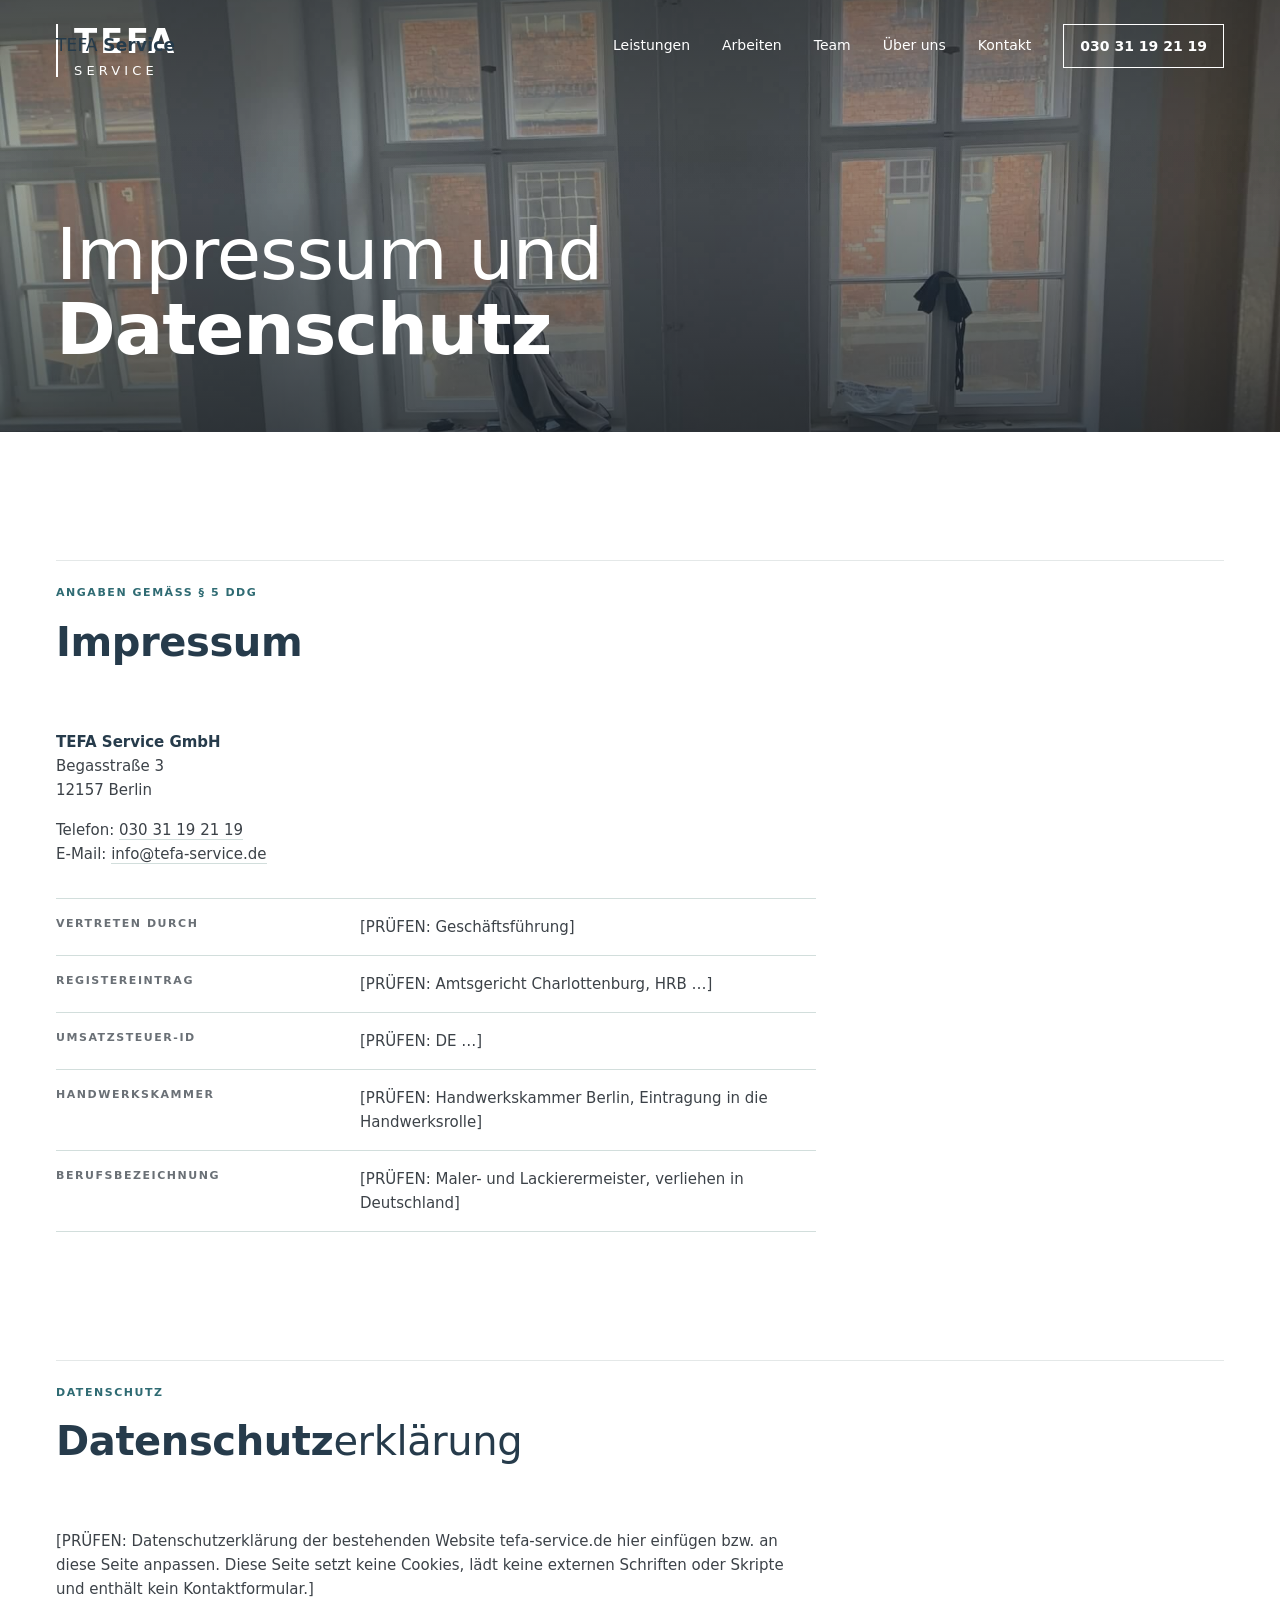
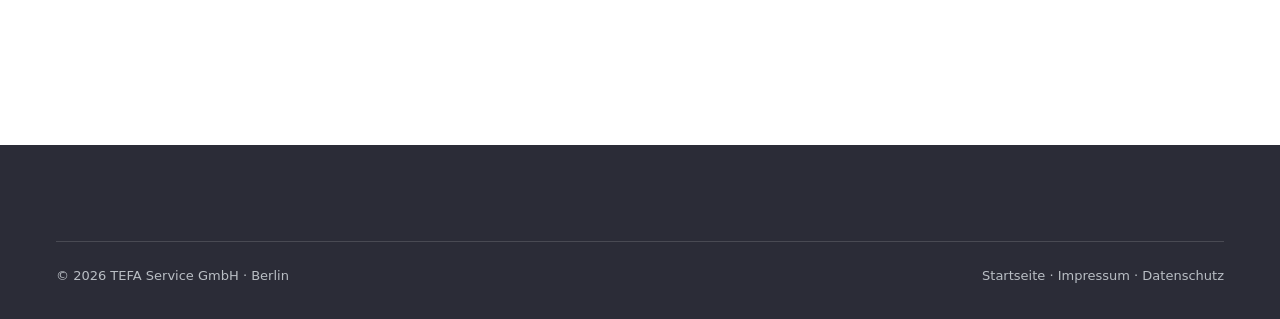
==== impressum.html @ 4e909658 "TEFA Service: Website im Tiedemann-Design (Testversion) Co-Authored-By: Claude Opus 5.5 <noreply@ant" ====
<!DOCTYPE html>
<html lang="de">
<head>
<meta charset="UTF-8">
<meta name="viewport" content="width=device-width, initial-scale=1">
<title>Impressum und Datenschutz · TEFA Service</title>
<meta name="robots" content="noindex">
<link rel="stylesheet" href="assets/site.css?v=4">
</head>
<body>
<a class="skip" href="#inhalt">Zum Inhalt springen</a>

<header class="hdr" id="hdr">
  <div class="wrap hdr-in">
    <a class="brand-text" href="index.html" tabindex="-1" aria-hidden="true">TEFA&nbsp;<em>Service</em></a>
    <button class="menu-btn" type="button" aria-expanded="false" aria-controls="nav" aria-label="Menü öffnen"><span></span></button>
    <nav class="nav" id="nav" aria-label="Hauptnavigation">
      <a href="index.html#leistungen">Leistungen</a>
      <a href="index.html#arbeiten">Arbeiten</a>
      <a href="index.html#team">Team</a>
      <a href="index.html#ueber-uns">Über uns</a>
      <a href="index.html#kontakt">Kontakt</a>
      <a class="nav-tel" href="tel:+493031192119">030 31 19 21 19</a>
    </nav>
  </div>
</header>

<main id="inhalt">

<section class="hero hero--legal on-photo" aria-labelledby="t-hero">
  <div class="hero-photo tint">
    <img src="assets/img/hero-altbau.jpg" width="1920" height="2560" style="object-position:50% 30%" fetchpriority="high" alt="">
  </div>
  <div class="hero-logo">
    <div class="wrap"><a class="wordmark" href="index.html" aria-label="TEFA Service, Startseite"><b>TEFA</b><span>Service</span></a></div>
  </div>
  <div class="hero-content">
    <div class="wrap hero-grid">
      <div><h1 class="display" id="t-hero">Impressum und <em>Datenschutz</em></h1></div>
    </div>
  </div>
</section>

<section class="section" id="impressum" aria-labelledby="i-title">
  <div class="wrap">
    <div class="sec-head reveal">
      <div>
        <span class="label">Angaben gemäß § 5 DDG</span>
        <h2 class="h1" id="i-title"><em>Impressum</em></h2>
      </div>
    </div>
    <div class="legal-body">
      <address>
        <strong>TEFA Service GmbH</strong><br>
        Begasstraße 3<br>
        12157 Berlin
      </address>
      <p>Telefon: <a href="tel:+493031192119">030 31 19 21 19</a><br>E-Mail: <a href="mailto:info@tefa-service.de">info@tefa-service.de</a></p>
      <!-- PRÜFEN: Pflichtangaben aus dem bestehenden Impressum übernehmen -->
      <dl class="legal-facts">
                <div><dt>Vertreten durch</dt><dd>[PRÜFEN: Geschäftsführung]</dd></div>
        <div><dt>Registereintrag</dt><dd>[PRÜFEN: Amtsgericht Charlottenburg, HRB …]</dd></div>
        <div><dt>Umsatzsteuer-ID</dt><dd>[PRÜFEN: DE …]</dd></div>
        <div><dt>Handwerkskammer</dt><dd>[PRÜFEN: Handwerkskammer Berlin, Eintragung in die Handwerksrolle]</dd></div>
        <div><dt>Berufsbezeichnung</dt><dd>[PRÜFEN: Maler- und Lackierermeister, verliehen in Deutschland]</dd></div>
      </dl>
    </div>
  </div>
</section>

<section class="section" id="datenschutz" aria-labelledby="d-title" style="padding-top:0">
  <div class="wrap">
    <div class="sec-head reveal">
      <div>
        <span class="label">Datenschutz</span>
        <h2 class="h1" id="d-title"><em>Datenschutz</em>erklärung</h2>
      </div>
    </div>
    <div class="legal-body">
      <!-- PRÜFEN: vollständige Datenschutzerklärung aus der bestehenden Seite übernehmen -->
      <p>[PRÜFEN: Datenschutzerklärung der bestehenden Website tefa-service.de hier einfügen bzw. an diese Seite anpassen. Diese Seite setzt keine Cookies, lädt keine externen Schriften oder Skripte und enthält kein Kontaktformular.]</p>
    </div>
  </div>
</section>

</main>

<footer class="footer">
  <div class="wrap">
    <div class="footer-bottom" style="margin-top:0">
      <span>© 2026 TEFA Service GmbH · Berlin</span>
      <span><a href="index.html">Startseite</a> · <a href="#impressum">Impressum</a> · <a href="#datenschutz">Datenschutz</a></span>
    </div>
  </div>
</footer>

<script src="assets/site.js?v=1"></script>
</body>
</html>
---- assets/site.css ----
/* TEFA Service · Styles nach dem Tiedemann Design System (Basis: Tiedemann Gruppe site.css) */
/* ===== Tokens · Tiedemann Design System ===== */
:root{
  --primary:#263b4b; --secondary:#2b2c37;
  --accent:#2f6b73; --accent-tint:#e1edee;
  --white:#ffffff; --subtle:#f4f7f7; --grey:#e9e9e9; --blue-grey:#d2dedc;
  --text:#3c4248; --muted:#6a7076; --line:#e4e8e8;
  --font:'Segoe UI', system-ui, -apple-system, 'Helvetica Neue', Arial, sans-serif;
  --s1:8px; --s2:16px; --s3:24px; --s4:32px; --s5:48px; --s6:64px; --s7:96px; --s8:128px;
  --max:1280px; --gutter:16px; --ctl:44px; --bar:64px;
}
@media (min-width:768px){ :root{ --gutter:40px; } }
@media (min-width:1200px){ :root{ --gutter:56px; } }

*,*::before,*::after{ box-sizing:border-box; margin:0; padding:0; border-radius:0; }
html{ scroll-behavior:smooth; scroll-padding-top:var(--bar); -webkit-text-size-adjust:100%; }
body{ font-family:var(--font); font-size:15px; line-height:1.6; font-weight:400; color:var(--text); background:var(--white); -webkit-font-smoothing:antialiased; overflow-x:hidden; }
body.no-scroll{ overflow:hidden; }
img{ display:block; max-width:100%; height:auto; }
a{ color:inherit; }
ul,ol{ list-style:none; }
button{ font:inherit; color:inherit; background:none; border:0; cursor:pointer; }
em{ font-style:normal; font-weight:600; }
address{ font-style:normal; }
:focus-visible{ outline:2px solid var(--accent); outline-offset:3px; }
.on-photo :focus-visible,.footer :focus-visible{ outline-color:var(--white); }
.skip{ position:absolute; left:var(--s2); top:-80px; z-index:300; background:var(--white); color:var(--primary); padding:var(--s1) var(--s2); font-size:14px; font-weight:600; text-decoration:none; border:1px solid var(--primary); }
.skip:focus{ top:var(--s2); }
.sr-only{ position:absolute; width:1px; height:1px; overflow:hidden; clip:rect(0 0 0 0); white-space:nowrap; }

.wrap{ width:100%; max-width:calc(var(--max) + 2 * var(--gutter)); margin:0 auto; padding:0 var(--gutter); }
.section{ padding:var(--s7) 0; }
@media (min-width:1024px){ .section{ padding:var(--s8) 0; } }

/* ===== Typography ===== */
.label{ display:block; font-size:11px; line-height:1.5; font-weight:600; letter-spacing:.14em; text-transform:uppercase; color:var(--accent); }
.display{ font-size:40px; line-height:1.05; font-weight:300; color:var(--primary); letter-spacing:-.015em; }
.h1{ font-size:28px; line-height:1.2; font-weight:300; color:var(--primary); letter-spacing:-.01em; }
.h2{ font-size:20px; line-height:1.3; font-weight:300; color:var(--primary); }
@media (min-width:768px){ .display{ font-size:56px; } .h1{ font-size:34px; } }
@media (min-width:1200px){ .display{ font-size:72px; } .h1{ font-size:40px; } }
.lead{ font-size:17px; line-height:1.6; }
.small{ font-size:13px; line-height:1.5; color:var(--muted); }
p + p{ margin-top:var(--s2); }

/* Links */
.link{ display:inline-flex; align-items:center; gap:var(--s1); min-height:var(--ctl); font-size:14px; font-weight:600; color:var(--primary); text-decoration:none; }
.link span{ border-bottom:1px solid var(--blue-grey); padding-bottom:2px; transition:border-color .2s; }
.link:hover span{ border-bottom-color:var(--accent); }
.arrow{ width:16px; height:10px; flex:none; transition:transform .2s; }
.link:hover .arrow,.btn:hover .arrow{ transform:translateX(4px); }
.btn{ display:inline-flex; align-items:center; justify-content:center; gap:var(--s1); min-height:48px; padding:0 var(--s3); font-size:14px; font-weight:600; line-height:1.2; text-decoration:none; border:1px solid transparent; transition:background-color .2s, color .2s, border-color .2s; }
.btn--accent{ background:var(--accent); color:var(--white); }
.btn--accent:hover{ background:#21525a; }

/* ===== Header ===== */
.hdr{ position:fixed; top:0; left:0; right:0; z-index:100; color:var(--white); transition:background-color .3s, color .3s, border-color .3s; border-bottom:1px solid transparent; }
.hdr-in{ display:flex; align-items:center; justify-content:flex-end; gap:var(--s3); min-height:var(--bar); padding-top:var(--s3); transition:padding .3s; }
.brand-text{ margin-right:auto; display:inline-flex; align-items:center; min-height:var(--ctl); font-size:17px; font-weight:300; letter-spacing:.01em; text-decoration:none; color:var(--primary); opacity:0; visibility:hidden; transition:opacity .3s, visibility .3s; }
.nav{ display:flex; align-items:center; gap:var(--s4); }
.nav a{ display:inline-flex; align-items:center; min-height:var(--ctl); font-size:14px; font-weight:400; text-decoration:none; border-bottom:1px solid transparent; transition:border-color .2s; }
.nav a:hover,.nav a[aria-current="true"],.nav a[aria-current="page"]{ border-bottom-color:currentColor; }
.hdr{ pointer-events:none; }
.hdr .menu-btn,.hdr .nav,.hdr.solid,.hdr.menu-open{ pointer-events:auto; }
.hdr.solid{ background:var(--white); color:var(--primary); border-bottom-color:var(--line); }
.hdr.solid .hdr-in{ padding-top:0; }
.hdr.solid .brand-text{ opacity:1; visibility:visible; }
.hdr.solid .nav a:hover{ border-bottom-color:var(--accent); }
.menu-btn{ display:none; width:var(--ctl); height:var(--ctl); align-items:center; justify-content:center; }
.menu-btn span{ display:block; width:22px; height:1px; background:currentColor; position:relative; }
.menu-btn span::before,.menu-btn span::after{ content:""; position:absolute; left:0; width:22px; height:1px; background:currentColor; transition:transform .2s; }
.menu-btn span::before{ top:-7px; } .menu-btn span::after{ top:7px; }
.menu-btn[aria-expanded="true"] span{ background:transparent; }
.menu-btn[aria-expanded="true"] span::before{ transform:translateY(7px) rotate(45deg); }
.menu-btn[aria-expanded="true"] span::after{ transform:translateY(-7px) rotate(-45deg); }
@media (max-width:899px){
  .menu-btn{ display:inline-flex; }
  .nav{ display:none; position:fixed; top:var(--bar); left:0; right:0; bottom:0; flex-direction:column; align-items:stretch; gap:0; background:var(--white); padding:var(--s3) var(--gutter); overflow-y:auto; }
  .nav a{ min-height:64px; font-size:28px; font-weight:300; color:var(--primary); border-bottom:1px solid var(--line); }
  .nav a:hover{ border-bottom-color:var(--line); color:var(--accent); }
  .hdr.menu-open{ background:var(--white); color:var(--primary); border-bottom-color:var(--line); }
  .hdr.menu-open .hdr-in{ padding-top:0; }
  .hdr.menu-open .brand-text{ opacity:1; visibility:visible; }
  .hdr.menu-open .nav{ display:flex; }
}

/* ===== Hero slider ===== */
.hero{ position:relative; height:100vh; height:100svh; min-height:560px; max-height:1080px; overflow:hidden; background:var(--grey); color:var(--white); }
.slides{ position:absolute; inset:0; }
.slide{ position:absolute; inset:0; opacity:0; visibility:hidden; transition:opacity 1.2s ease, visibility 0s linear 1.2s; }
.slide.is-active{ opacity:1; visibility:visible; transition:opacity 1.2s ease, visibility 0s; }
.slide img{ width:100%; height:100%; object-fit:cover; transform:scale(1.04); transition:transform 7s ease-out; }
.slide.is-active img{ transform:scale(1); }
/* minimal legibility scrims */
.hero::before,.hero::after{ content:""; position:absolute; left:0; right:0; z-index:1; pointer-events:none; }
.hero::before{ top:0; height:200px; background:linear-gradient(rgba(20,24,28,.38), rgba(20,24,28,0)); }
.hero::after{ bottom:0; height:70%; background:linear-gradient(rgba(20,24,28,0), rgba(20,24,28,.62)); }
.hero-logo{ position:absolute; z-index:3; top:var(--s3); left:0; right:0; pointer-events:none; }
.hero-logo a{ display:inline-block; pointer-events:auto; }
.hero-logo img{ width:96px; height:108px; } /* Mindestgröße mit Wortmarke */
.hero-content{ position:absolute; z-index:2; left:0; right:0; bottom:0; padding-bottom:var(--s4); }
.hero-grid{ display:grid; gap:var(--s4); align-items:end; }
.hero h1{ color:var(--white); max-width:13ch; }
.hero-lead{ margin-top:var(--s2); font-size:17px; max-width:44ch; color:rgba(255,255,255,.88); }
.hero-side{ display:grid; gap:var(--s2); }
.cap{ min-height:64px; position:relative; }
.cap-item{ position:absolute; inset:0 0 auto 0; opacity:0; visibility:hidden; transition:opacity .6s, visibility 0s linear .6s; }
.cap-item.is-active{ position:relative; opacity:1; visibility:visible; transition:opacity .6s .3s, visibility 0s; }
.cap-item a{ display:inline-flex; flex-direction:column; text-decoration:none; color:var(--white); padding:var(--s1) 0; }
.cap-item .label{ color:rgba(255,255,255,.8); }
.cap-item strong{ font-size:20px; line-height:1.3; font-weight:300; }
.cap-item strong em{ font-weight:600; }
.cap-item a:hover strong{ text-decoration:underline; text-decoration-thickness:1px; text-underline-offset:4px; }
.ctrl{ display:flex; align-items:center; gap:var(--s2); }
.count{ font-size:13px; font-variant-numeric:tabular-nums; letter-spacing:.06em; min-width:56px; }
.count b{ font-weight:600; }
.progress{ flex:1; height:1px; background:rgba(255,255,255,.35); position:relative; min-width:80px; }
.progress i{ position:absolute; left:0; top:-1px; height:3px; width:100%; background:var(--white); transform-origin:left; transform:scaleX(0); }
.ctrl-btns{ display:flex; }
.ctrl button{ width:var(--ctl); height:var(--ctl); display:inline-flex; align-items:center; justify-content:center; border:1px solid rgba(255,255,255,.45); color:var(--white); transition:background-color .2s, border-color .2s; }
.ctrl button + button{ border-left:0; }
.ctrl button:hover{ background:rgba(255,255,255,.14); border-color:var(--white); }
.ctrl svg{ width:16px; height:16px; }
.icon-play{ display:none; }
.is-paused .icon-play{ display:block; } .is-paused .icon-pause{ display:none; }
@media (min-width:900px){
  .hero-content{ padding-bottom:var(--s6); }
  .hero-grid{ grid-template-columns:7fr 4fr; gap:var(--s6); }
}

/* ===== Intro ===== */
.intro-grid{ display:grid; gap:var(--s5); }
.intro-statement{ max-width:22ch; }
.intro-body{ max-width:60ch; }
.intro-body .lead{ color:var(--text); }
.figures{ margin-top:var(--s5); display:grid; grid-template-columns:repeat(3,1fr); border-top:1px solid var(--line); }
.figures div{ padding:var(--s3) var(--s2) 0 0; }
.figures div + div{ padding-left:var(--s2); border-left:1px solid var(--line); }
.figures dt{ font-size:11px; font-weight:600; letter-spacing:.14em; text-transform:uppercase; color:var(--muted); margin-bottom:var(--s1); }
.figures dd{ font-size:20px; line-height:1.3; font-weight:300; color:var(--primary); }
@media (min-width:1024px){
  .intro-grid{ grid-template-columns:repeat(12,1fr); gap:var(--s4); }
  .intro-head{ grid-column:1 / span 6; }
  .intro-body{ grid-column:8 / span 5; padding-top:var(--s1); }
}
@media (min-width:1024px){ .figures dd{ font-size:28px; } }

/* ===== Section heads ===== */
.sec-head{ display:grid; gap:var(--s2); margin-bottom:var(--s6); padding-top:var(--s3); border-top:1px solid var(--line); }
@media (min-width:900px){ .sec-head{ grid-template-columns:1fr 1fr; align-items:end; gap:var(--s4); } .sec-head .lead{ justify-self:end; max-width:46ch; } }
.sec-head .label{ margin-bottom:var(--s2); }
.sec-head .lead{ color:var(--muted); }

/* ===== Current projects ===== */
.feature{ display:grid; gap:var(--s4); }
.feature + .feature{ margin-top:var(--s8); }
.feature-media{ position:relative; display:block; overflow:hidden; background:var(--grey); }
.feature-media img{ width:100%; aspect-ratio:3/2; object-fit:cover; transition:transform .8s ease; }
.feature-media:hover img{ transform:scale(1.02); }
.tag{ position:absolute; left:0; top:0; background:var(--white); color:var(--primary); font-size:11px; font-weight:600; letter-spacing:.14em; text-transform:uppercase; padding:var(--s1) var(--s2); }
.feature-text .label{ margin-bottom:var(--s2); }
.feature-text .h1{ margin-bottom:var(--s1); }
.addr{ font-size:13px; color:var(--muted); }
.feature-text > p.desc{ margin-top:var(--s3); }
.kv{ margin-top:var(--s3); border-top:1px solid var(--line); }
.kv div{ display:grid; grid-template-columns:120px 1fr; gap:var(--s2); padding:12px 0; border-bottom:1px solid var(--line); }
.kv dt{ font-size:11px; font-weight:600; letter-spacing:.14em; text-transform:uppercase; color:var(--muted); padding-top:3px; }
.kv dd{ font-size:15px; color:var(--text); }
.kv dd em{ color:var(--primary); }
.links{ margin-top:var(--s3); display:flex; flex-wrap:wrap; column-gap:var(--s3); }
.gallery{ display:grid; gap:var(--s1); grid-template-columns:repeat(2,1fr); }
.gallery--3{ grid-template-columns:repeat(3,1fr); }
.g-item{ display:block; width:100%; overflow:hidden; background:var(--grey); position:relative; }
.g-item img{ width:100%; aspect-ratio:4/3; object-fit:cover; transition:transform .6s ease, opacity .3s; }
.gallery--3 .g-item img{ aspect-ratio:4/5; }
.g-item:hover img{ transform:scale(1.03); }
.gallery-cap{ grid-column:1 / -1; font-size:13px; color:var(--muted); padding-top:var(--s1); }
@media (min-width:768px){ .gallery{ grid-template-columns:repeat(4,1fr); gap:var(--s2); } .gallery--3{ grid-template-columns:repeat(3,1fr); } }
@media (min-width:1024px){
  .feature{ grid-template-columns:repeat(12,1fr); gap:var(--s5) var(--s4); align-items:start; }
  .feature-media{ grid-column:1 / span 7; }
  .feature-text{ grid-column:9 / span 4; }
  .feature .gallery{ grid-column:1 / -1; }
  .feature--rev .feature-media{ grid-column:6 / span 7; grid-row:1; }
  .feature--rev .feature-text{ grid-column:1 / span 4; grid-row:1; }
  .feature--rev .gallery{ grid-column:6 / span 7; }
}

/* ===== Full-bleed band ===== */
.band{ position:relative; height:56vh; min-height:320px; max-height:720px; overflow:hidden; background:var(--grey); }
.band img{ width:100%; height:100%; object-fit:cover; object-position:50% 40%; }
.band figcaption{ position:absolute; right:0; bottom:0; background:var(--white); color:var(--muted); font-size:13px; padding:var(--s1) var(--s2); }

/* ===== References ===== */
.refs{ background:var(--subtle); }
.ref-grid{ display:grid; gap:var(--s5) var(--s3); }
@media (min-width:640px){ .ref-grid{ grid-template-columns:repeat(2,1fr); } }
@media (min-width:1024px){ .ref-grid{ grid-template-columns:repeat(3,1fr); gap:var(--s4); } }
.ref .g-item img{ aspect-ratio:4/3; }
.ref-meta{ display:flex; justify-content:space-between; gap:var(--s2); padding:var(--s2) 0 var(--s1); margin-top:var(--s2); border-top:1px solid var(--blue-grey); }
.ref-meta .label{ color:var(--muted); }
.ref-meta .label.year{ color:var(--accent); }
.ref h3{ margin-bottom:var(--s1); }
.ref p{ font-size:15px; max-width:40ch; }
.ref .credit{ display:block; margin-top:var(--s1); font-size:13px; color:var(--muted); }

/* ===== About ===== */
.about-grid{ display:grid; gap:var(--s5); }
.about-fig img{ width:100%; aspect-ratio:4/5; object-fit:cover; object-position:50% 60%; background:var(--grey); }
.about-fig figcaption,.cap-note{ font-size:13px; color:var(--muted); padding-top:var(--s1); }
.about-text .h1{ margin:var(--s2) 0 var(--s5); max-width:16ch; }
.pillars{ display:grid; gap:var(--s5); }
.pillar{ border-top:1px solid var(--line); padding-top:var(--s3); }
.pillar .num{ display:block; font-size:11px; font-weight:600; letter-spacing:.14em; color:var(--accent); margin-bottom:var(--s2); }
.pillar h3{ margin-bottom:var(--s1); }
@media (min-width:768px){ .pillars{ grid-template-columns:1fr 1fr; gap:var(--s5) var(--s4); } }
@media (min-width:1024px){
  .about-grid{ grid-template-columns:repeat(12,1fr); gap:var(--s4); align-items:start; }
  .about-fig{ grid-column:1 / span 4; position:sticky; top:calc(var(--bar) + var(--s4)); }
  .about-text{ grid-column:6 / span 7; }
}

/* ===== Contact ===== */
.contact{ background:var(--subtle); border-top:1px solid var(--line); }
.contact-grid{ display:grid; gap:var(--s5); }
.contact-head .h1{ margin:var(--s2) 0 var(--s3); }
.contact-head .lead{ max-width:46ch; }
.contact-head .btn{ margin-top:var(--s4); }
.contact-list{ display:grid; gap:0; border-top:1px solid var(--blue-grey); }
.contact-list > div{ display:grid; gap:var(--s1); padding:var(--s3) 0; border-bottom:1px solid var(--blue-grey); }
.contact-list dt{ font-size:11px; font-weight:600; letter-spacing:.14em; text-transform:uppercase; color:var(--muted); }
.contact-list dd{ font-size:17px; color:var(--primary); font-weight:300; }
.contact-list dd a{ display:inline-flex; align-items:center; min-height:var(--ctl); text-decoration:none; border-bottom:1px solid transparent; margin-right:var(--s3); }
.contact-list dd a:hover{ border-bottom-color:var(--accent); }
@media (min-width:640px){ .contact-list > div{ grid-template-columns:160px 1fr; gap:var(--s3); align-items:baseline; } }
@media (min-width:1024px){ .contact-grid{ grid-template-columns:repeat(12,1fr); gap:var(--s4); } .contact-head{ grid-column:1 / span 5; } .contact-list{ grid-column:7 / span 6; } }

/* ===== Footer ===== */
.footer{ background:var(--secondary); color:#b9bec4; padding:var(--s7) 0 var(--s4); font-size:13px; }
.footer-grid{ display:grid; gap:var(--s5); }
@media (min-width:768px){ .footer-grid{ grid-template-columns:2fr 1fr 1fr 1fr; gap:var(--s4); } }
.footer-logo img{ width:96px; height:108px; }
.footer-claim{ margin-top:var(--s3); max-width:30ch; }
.footer h2{ font-size:11px; font-weight:600; letter-spacing:.14em; text-transform:uppercase; color:var(--white); margin-bottom:var(--s2); }
.footer a{ color:#b9bec4; text-decoration:none; transition:color .2s; }
.footer a:hover{ color:var(--white); }
.footer li a,.footer address a{ display:inline-flex; align-items:center; min-height:var(--ctl); }
.footer address{ line-height:1.6; }
.social{ display:flex; gap:var(--s1); }
.social a{ width:var(--ctl); height:var(--ctl); justify-content:center; border:1px solid rgba(255,255,255,.2); }
.social a:hover{ border-color:var(--white); }
.social svg{ width:16px; height:16px; fill:currentColor; }
.footer-bottom{ margin-top:var(--s6); padding-top:var(--s3); border-top:1px solid rgba(255,255,255,.14); display:flex; flex-wrap:wrap; justify-content:space-between; gap:var(--s2); align-items:center; }

/* ===== Lightbox ===== */
.lb{ position:fixed; inset:0; width:100%; height:100%; max-width:none; max-height:none; border:0; padding:0; background:rgba(255,255,255,.98); color:var(--primary); }
.lb::backdrop{ background:rgba(255,255,255,.9); }
.lb[open]{ display:grid; grid-template-rows:var(--bar) 1fr auto; }
.lb-top{ display:flex; align-items:center; justify-content:space-between; padding:0 var(--gutter); border-bottom:1px solid var(--line); }
.lb-count{ font-size:13px; font-variant-numeric:tabular-nums; letter-spacing:.06em; color:var(--muted); }
.lb-stage{ position:relative; display:flex; align-items:center; justify-content:center; padding:var(--s3) var(--gutter); min-height:0; }
.lb-stage img{ max-width:100%; max-height:100%; width:auto; height:auto; object-fit:contain; }
.lb-bottom{ display:flex; align-items:center; justify-content:space-between; gap:var(--s2); padding:var(--s2) var(--gutter) var(--s3); }
.lb-cap{ font-size:13px; color:var(--text); }
.lb-btns{ display:flex; flex:none; }
.lb button{ width:var(--ctl); height:var(--ctl); display:inline-flex; align-items:center; justify-content:center; border:1px solid var(--line); color:var(--primary); }
.lb-btns button + button{ border-left:0; }
.lb button:hover{ border-color:var(--primary); }
.lb svg{ width:16px; height:16px; }

/* ===== Shared additions ===== */
.hy{ hyphens:auto; -webkit-hyphens:auto; overflow-wrap:break-word; }
.btn--line{ border-color:var(--primary); color:var(--primary); background:transparent; }
.btn--line:hover{ background:var(--white); border-color:var(--accent); color:var(--accent); }
.btn-row{ display:flex; flex-wrap:wrap; gap:var(--s2); align-items:center; }
.mt-4{ margin-top:var(--s4); }

/* Subpage hero (single photo, same header behaviour as homepage) */
.hero--page{ height:76vh; height:76svh; min-height:520px; max-height:860px; }
.hero-photo{ position:absolute; inset:0; }
.hero-photo img{ width:100%; height:100%; object-fit:cover; }
.hero--page .hero-side{ align-self:end; }
.hero-note{ display:inline-flex; flex-direction:column; color:var(--white); text-decoration:none; padding:var(--s1) 0; }
.hero-note .label{ color:rgba(255,255,255,.8); }
.hero-note strong{ font-size:20px; line-height:1.3; font-weight:300; }
.hero-note strong em{ font-weight:600; }
a.hero-note:hover strong{ text-decoration:underline; text-decoration-thickness:1px; text-underline-offset:4px; }

/* ===== Handwerk (TEFA) ===== */
.craft-grid{ display:grid; gap:var(--s5); }
@media (min-width:900px){ .craft-grid{ grid-template-columns:1fr 1fr; gap:var(--s4); } }
.craft{ display:flex; flex-direction:column; background:var(--subtle); }
.craft-media{ position:relative; overflow:hidden; background:var(--grey); }
.craft-media img{ width:100%; aspect-ratio:4/3; object-fit:cover; }
.craft-body{ display:flex; flex-direction:column; flex:1; padding:var(--s4) var(--s3); }
@media (min-width:768px){ .craft-body{ padding:var(--s5) var(--s5) var(--s4); } }
.craft-body .label{ margin-bottom:var(--s2); }
.craft-body .h1{ margin-bottom:var(--s3); }
.craft-list{ display:flex; flex-wrap:wrap; margin-top:var(--s3); border-top:1px solid var(--blue-grey); }
.craft-list li{ flex:1 1 auto; padding:12px var(--s2) 12px 0; font-size:14px; font-weight:600; color:var(--primary); border-bottom:1px solid var(--blue-grey); }
.craft-list li + li{ padding-left:var(--s2); border-left:1px solid var(--blue-grey); }
.craft-contact{ margin-top:auto; padding-top:var(--s4); font-size:13px; line-height:1.5; color:var(--muted); }

.flow{ margin-top:var(--s6); display:grid; gap:var(--s4); }
@media (min-width:1024px){ .flow{ grid-template-columns:4fr 8fr; gap:var(--s4); align-items:start; } }
.flow-head .h2{ margin:var(--s2) 0 var(--s2); }
.steps{ display:grid; gap:0; counter-reset:step; }
@media (min-width:768px){ .steps{ grid-template-columns:repeat(3,1fr); gap:var(--s3); } }
.step{ position:relative; padding:var(--s3) 0; border-top:1px solid var(--line); }
.step::before{ content:""; position:absolute; left:0; top:-1px; width:32px; height:2px; background:var(--accent); }
.step .num{ display:block; font-size:11px; font-weight:600; letter-spacing:.14em; color:var(--accent); margin-bottom:var(--s2); }
.step .who{ display:block; font-size:11px; font-weight:600; letter-spacing:.14em; text-transform:uppercase; color:var(--muted); margin-top:var(--s2); }
.step h3{ margin-bottom:var(--s1); }
.step p{ font-size:15px; }
.sec-cta{ margin-top:var(--s5); display:flex; flex-wrap:wrap; column-gap:var(--s3); }

/* ===== Team ===== */
.team-grid{ display:grid; gap:var(--s5) var(--s3); }
@media (min-width:560px){ .team-grid{ grid-template-columns:repeat(2,1fr); } }
@media (min-width:1024px){ .team-grid{ grid-template-columns:repeat(3,1fr); gap:var(--s6) var(--s4); } }
.portrait{ position:relative; aspect-ratio:4/5; overflow:hidden; background:var(--blue-grey); }
.portrait--grey{ background:var(--grey); }
.portrait--subtle{ background:var(--subtle); border:1px solid var(--line); }
.portrait img{ position:absolute; inset:0; width:100%; height:100%; object-fit:cover; }
.portrait-ph{ position:absolute; inset:0; display:flex; flex-direction:column; justify-content:space-between; padding:var(--s3); }
.portrait-ph .ini{ font-size:56px; line-height:1; font-weight:300; color:var(--primary); letter-spacing:.02em; }
.portrait-ph .ini b{ font-weight:600; }
.portrait-ph .ph-note{ font-size:11px; font-weight:600; letter-spacing:.14em; text-transform:uppercase; color:var(--muted); }
.person-text{ padding-top:var(--s3); border-top:1px solid var(--line); margin-top:var(--s2); }
.person-text .label{ margin-bottom:var(--s1); }
.person-text .h2{ margin-bottom:var(--s1); }
.person-text .resp{ font-size:15px; color:var(--text); }
.person-text .desc{ font-size:15px; color:var(--muted); margin-top:var(--s1); }
.person-text .link{ margin-top:var(--s1); }

.values{ display:grid; gap:var(--s5); }
@media (min-width:900px){ .values{ grid-template-columns:repeat(3,1fr); gap:var(--s4); } }
.values .pillar{ border-top-color:var(--blue-grey); }

.cta{ border-top:1px solid var(--line); }
.cta-grid{ display:grid; gap:var(--s4); align-items:end; }
@media (min-width:900px){ .cta-grid{ grid-template-columns:7fr 5fr; gap:var(--s5); } .cta-grid .btn-row{ justify-content:flex-end; } }
.cta .h1{ margin:var(--s2) 0 var(--s2); max-width:18ch; }
.cta .lead{ max-width:52ch; }

/* ===== Jobs ===== */
.why-grid{ display:grid; gap:var(--s5) var(--s4); }
@media (min-width:640px){ .why-grid{ grid-template-columns:repeat(2,1fr); } }
@media (min-width:1024px){ .why-grid{ grid-template-columns:repeat(3,1fr); } }
.why-card{ display:flex; flex-direction:column; justify-content:space-between; gap:var(--s4); min-height:220px; padding:var(--s4) var(--s3); background:var(--blue-grey); color:var(--primary); text-decoration:none; }
.why-card .h2{ max-width:16ch; }
.why-card:hover .arrow{ transform:translateX(4px); }
.why-card .link span{ border-bottom-color:var(--primary); }

.job{ border:1px solid var(--line); background:var(--white); }
.job > h3{ font-size:15px; font-weight:400; line-height:1.6; }
.job-head{ display:grid; grid-template-columns:1fr auto; gap:var(--s3); align-items:start; width:100%; text-align:left; padding:var(--s4) var(--s3); }
@media (min-width:768px){ .job-head{ padding:var(--s5); } }
.job-head:hover .job-ico{ border-color:var(--accent); color:var(--accent); }
.job-title{ display:block; font-size:20px; line-height:1.3; font-weight:300; color:var(--primary); margin:var(--s2) 0 var(--s2); max-width:28ch; }
@media (min-width:768px){ .job-title{ font-size:28px; line-height:1.2; } }
@media (min-width:1200px){ .job-title{ font-size:34px; } }
.job-title em{ display:block; }
.job-meta{ display:flex; flex-wrap:wrap; gap:var(--s1) var(--s3); font-size:13px; color:var(--muted); }
.job-meta span{ display:inline-flex; align-items:center; gap:var(--s1); }
.job-meta span + span::before{ content:""; width:4px; height:4px; background:var(--blue-grey); margin-right:var(--s1); }
.job-more{ display:inline-flex; margin-top:var(--s3); font-size:14px; font-weight:600; color:var(--primary); border-bottom:1px solid var(--blue-grey); padding-bottom:2px; }
.job-ico{ width:var(--ctl); height:var(--ctl); display:inline-flex; align-items:center; justify-content:center; border:1px solid var(--line); color:var(--primary); transition:border-color .2s, color .2s; }
.job-ico svg{ width:16px; height:16px; transition:transform .25s; }
.job-head[aria-expanded="true"] .job-ico svg{ transform:rotate(45deg); }
.job-panel{ padding:0 var(--s3) var(--s4); }
@media (min-width:768px){ .job-panel{ padding:0 var(--s5) var(--s5); } }
.job-intro{ max-width:62ch; padding-top:var(--s4); border-top:1px solid var(--line); }
.job-cols{ display:grid; gap:var(--s4); margin-top:var(--s4); }
@media (min-width:1024px){ .job-cols{ grid-template-columns:repeat(3,1fr); } }
.job-col h3{ margin-bottom:var(--s2); padding-bottom:var(--s2); border-bottom:1px solid var(--line); }
.job-list li{ position:relative; padding:6px 0 6px 20px; font-size:15px; line-height:1.55; }
.job-list li::before{ content:""; position:absolute; left:0; top:17px; width:10px; height:1px; background:var(--accent); }
.job-apply{ display:grid; gap:var(--s3); margin-top:var(--s5); padding:var(--s4) var(--s3); background:var(--subtle); }
@media (min-width:900px){ .job-apply{ grid-template-columns:1fr auto; align-items:center; padding:var(--s4); } }
.job-apply p{ max-width:56ch; }
.job-apply a.mail{ color:var(--primary); font-weight:600; text-decoration:none; border-bottom:1px solid var(--blue-grey); overflow-wrap:anywhere; }
.job-apply a.mail:hover{ border-bottom-color:var(--accent); }

.init-grid{ display:grid; gap:var(--s5) var(--s4); }
@media (min-width:768px){ .init-grid{ grid-template-columns:repeat(3,1fr); } }
.init .media{ overflow:hidden; background:var(--grey); }
.init .media img{ width:100%; aspect-ratio:4/3; object-fit:cover; }
.init{ display:flex; flex-direction:column; background:var(--subtle); padding:var(--s4) var(--s3); }
@media (min-width:768px){ .init{ padding:var(--s5) var(--s4) var(--s4); } }
.init-text{ display:flex; flex-direction:column; flex:1; }
.init-text .link{ margin-top:auto; padding-top:var(--s3); }
.init-text .label{ margin-bottom:var(--s1); color:var(--muted); }
.init-text .h2{ margin-bottom:var(--s1); }

.contact-person{ display:grid; grid-template-columns:96px 1fr; gap:var(--s3); align-items:center; margin-top:var(--s4); }
.contact-person .portrait-ph{ padding:var(--s1); }
.contact-person .portrait-ph .ini{ font-size:28px; }
.contact-person .portrait-ph .ph-note{ font-size:9px; letter-spacing:.1em; }
.contact-person strong{ display:block; font-size:20px; line-height:1.3; font-weight:300; color:var(--primary); }
.contact-person strong em{ font-weight:600; }

/* ===== Reveal ===== */
.js .reveal{ opacity:0; transform:translateY(24px); transition:opacity .8s ease, transform .8s ease; }
.js .reveal.is-in{ opacity:1; transform:none; }
@media (prefers-reduced-motion:reduce){
  html{ scroll-behavior:auto; }
  *,*::before,*::after{ transition:none !important; animation:none !important; }
  .slide img{ transform:none; }
  .js .reveal{ opacity:1; transform:none; }
}

/* Impressum und Datenschutz */
.hero--legal{ height:48vh; height:48svh; min-height:380px; max-height:560px; }
.legal-body{ max-width:760px; }
.legal-body p,.legal-body address,.legal-body ul{ margin-bottom:var(--s2); }
.legal-body h3{ margin:var(--s5) 0 var(--s2); color:var(--primary); }
.legal-body h3:first-child{ margin-top:0; }
.legal-body a{ text-decoration:none; border-bottom:1px solid var(--blue-grey); }
.legal-body a:hover{ border-bottom-color:var(--accent); }
.legal-body strong{ font-weight:600; color:var(--primary); }
.legal-list li{ position:relative; padding-left:var(--s3); }
.legal-list li::before{ content:""; position:absolute; left:0; top:.8em; width:12px; height:1px; background:var(--accent); }
.legal-facts{ margin-top:var(--s4); border-top:1px solid var(--blue-grey); }
.legal-facts > div{ display:grid; gap:4px var(--s3); padding:var(--s2) 0; border-bottom:1px solid var(--blue-grey); }
@media (min-width:768px){ .legal-facts > div{ grid-template-columns:280px 1fr; } }
.legal-facts dt{ font-size:11px; font-weight:600; letter-spacing:.14em; text-transform:uppercase; color:var(--muted); }
.legal-date{ margin-top:var(--s5); color:var(--muted); font-size:14px; }

/* ===== Leistungen (Stockfotos) ===== */
.services{ display:grid; gap:var(--s5) var(--s3); }
@media (min-width:640px){ .services{ grid-template-columns:repeat(2,1fr); } }
@media (min-width:1100px){ .services{ grid-template-columns:repeat(4,1fr); gap:var(--s4); } }
.service-media{ overflow:hidden; background:var(--grey); margin-bottom:var(--s3); }
.service-media img{ width:100%; aspect-ratio:4/3; object-fit:cover; transition:transform .8s ease; }
.service:hover .service-media img{ transform:scale(1.03); }
.service .num{ display:block; font-size:11px; font-weight:600; letter-spacing:.14em; color:var(--accent); padding-top:var(--s2); border-top:1px solid var(--line); margin-bottom:var(--s1); }
.service h3{ margin-bottom:var(--s1); }
.service p{ font-size:15px; }

/* Handwerk: breites Bild */
.craft-fig{ margin-top:var(--s4); overflow:hidden; background:var(--grey); }
.craft-fig img{ width:100%; aspect-ratio:21/8; object-fit:cover; object-position:50% 55%; }
@media (max-width:639px){ .craft-fig img{ aspect-ratio:4/3; } }

/* Helle Stockfotos im Hero: Abdunklung für lesbare weiße Schrift */
/* .slide und .hero-photo sind bereits absolut positioniert */
.tint::after{ content:""; position:absolute; inset:0; background:rgba(38,59,75,.38); pointer-events:none; }

/* ===================================================== */
/* ===== TEFA Haustechnik · Ergänzungen ================ */
/* ===================================================== */

/* Wortmarke statt Bildlogo (Tiedemann-Typografie) */
.wordmark{ display:inline-flex; flex-direction:column; text-decoration:none; color:var(--white); line-height:1; padding-left:var(--s2); border-left:2px solid currentColor; }
.wordmark b{ font-size:34px; font-weight:600; letter-spacing:.08em; }
.wordmark span{ margin-top:6px; font-size:13px; font-weight:300; letter-spacing:.32em; text-transform:uppercase; }
.hero-logo .wordmark{ display:inline-flex; pointer-events:auto; }
.wordmark--footer b{ font-size:28px; }
.wordmark--footer span{ font-size:11px; }

/* Hero */
.hero-kicker{ color:rgba(255,255,255,.85); margin-bottom:var(--s2); }
.hero-btns{ margin-top:var(--s4); }
.btn--ghost{ border-color:rgba(255,255,255,.6); color:var(--white); }
.btn--ghost:hover{ background:rgba(255,255,255,.14); border-color:var(--white); }
.hero .hero-lead{ max-width:46ch; }
@media (max-width:899px){ .hero{ min-height:640px; } .hero-side .cap{ display:none; } }

/* Telefonnummer im Menü */
.nav .nav-tel{ font-weight:600; padding:0 var(--s2); border:1px solid currentColor; }
.nav .nav-tel:hover{ border-color:currentColor; }
.hdr.solid .nav .nav-tel{ background:var(--accent); border-color:var(--accent); color:var(--white); }
@media (max-width:899px){ .nav .nav-tel{ margin-top:var(--s3); justify-content:center; border:0; background:var(--accent); color:var(--white); font-size:20px; } }

/* Infoleiste unter dem Hero */
.infobar{ background:var(--primary); color:rgba(255,255,255,.88); }
.infobar-in{ display:grid; grid-template-columns:repeat(2,1fr); }
.infobar-in > div{ padding:var(--s3) var(--s2) var(--s3) 0; border-bottom:1px solid rgba(255,255,255,.14); }
.infobar dt{ font-size:11px; font-weight:600; letter-spacing:.14em; text-transform:uppercase; color:#9fc3c8; margin-bottom:4px; }
.infobar dd{ font-size:14px; line-height:1.5; }
.infobar a{ color:var(--white); text-decoration:none; border-bottom:1px solid rgba(255,255,255,.3); overflow-wrap:anywhere; }
.infobar a:hover{ border-bottom-color:var(--white); }
@media (min-width:900px){
  .infobar-in{ grid-template-columns:repeat(4,1fr); }
  .infobar-in > div{ border-bottom:0; padding:var(--s4) var(--s3); }
  .infobar-in > div:first-child{ padding-left:0; }
  .infobar-in > div + div{ border-left:1px solid rgba(255,255,255,.14); }
}

/* Leistungsübersicht 6er */
.steps--6{ margin-top:var(--s8); }
@media (min-width:768px){ .steps--6{ grid-template-columns:repeat(2,1fr); } }
@media (min-width:1024px){ .steps--6{ grid-template-columns:repeat(3,1fr); gap:var(--s3) var(--s4); } }
.step h4{ margin-bottom:var(--s1); }
.feature .feature-media{ cursor:default; }

/* Links im Fließtext */
a.inline{ color:var(--primary); font-weight:600; text-decoration:none; border-bottom:1px solid var(--blue-grey); white-space:nowrap; }
a.inline:hover{ border-bottom-color:var(--accent); }

/* Kundenstimmen */
.quotes{ display:grid; gap:var(--s3); }
@media (min-width:900px){ .quotes{ grid-template-columns:repeat(3,1fr); gap:var(--s4); } }
.quote{ display:flex; flex-direction:column; justify-content:space-between; gap:var(--s4); padding:var(--s4) var(--s3); background:var(--subtle); border-top:2px solid var(--accent); }
@media (min-width:768px){ .quote{ padding:var(--s5) var(--s4) var(--s4); } }
.quote blockquote p{ font-size:20px; line-height:1.45; font-weight:300; color:var(--primary); }
.quote-by{ font-size:13px; font-weight:600; color:var(--muted); display:flex; align-items:center; gap:var(--s2); }
.stars{ color:var(--accent); letter-spacing:.12em; font-size:13px; }

/* Karriere: Bild mit Textbox */
.career{ position:relative; overflow:hidden; background:var(--grey); }
.career-media{ position:absolute; inset:0; }
.career-media img{ width:100%; height:100%; object-fit:cover; object-position:50% 55%; }
.career-in{ position:relative; padding-top:var(--s7); padding-bottom:var(--s7); }
.career-box{ background:var(--white); padding:var(--s4) var(--s3); max-width:560px; box-shadow:0 1px 0 var(--line); }
@media (min-width:768px){ .career-box{ padding:var(--s5); } }
@media (min-width:1024px){ .career-in{ padding-top:var(--s8); padding-bottom:var(--s8); } }
.career-box .h1{ margin:var(--s2) 0 var(--s3); }

/* Footer: Hinweis auf die Gruppe */
.group-badge{ margin-top:var(--s4); display:inline-flex !important; align-items:center; gap:var(--s2); font-size:12px; line-height:1.4; letter-spacing:.04em; }
.group-badge img{ width:32px; height:36px; opacity:.85; }
.wordmark--footer{ color:var(--white) !important; }

/* ===== TEFA Service · Ergänzungen ===== */
.gallery--portrait .g-item img{ aspect-ratio:3/4; }
.team-fig{ margin-top:var(--s5); }
.team-fig img{ width:100%; aspect-ratio:16/9; object-fit:cover; background:var(--grey); }
.team-fig figcaption{ font-size:13px; color:var(--muted); padding-top:var(--s1); }
.names{ display:flex; flex-wrap:wrap; gap:var(--s1) var(--s3); margin-top:var(--s3); font-size:17px; font-weight:300; color:var(--primary); }
.intro-grid > *{ min-width:0; }
/* Kennzahlen: lange Wörter auf dem Handy umbrechen */
.figures{ grid-template-columns:repeat(3,minmax(0,1fr)); }
.figures dd{ overflow-wrap:break-word; hyphens:auto; -webkit-hyphens:auto; }
@media (max-width:479px){ .figures dd{ font-size:16px; } }

/* Hintergrundvideos (Hero, Band) */
.bg-video{ display:block; width:100%; height:100%; object-fit:cover; background:var(--grey); }
.slide .bg-video{ position:absolute; inset:0; }
.band--video .bg-video{ position:absolute; inset:0; }
.video-toggle{ position:absolute; left:0; bottom:0; z-index:2; min-height:var(--ctl); padding:0 var(--s2); background:var(--white); color:var(--primary); font-size:13px; font-weight:600; }
.video-toggle:hover{ color:var(--accent); }
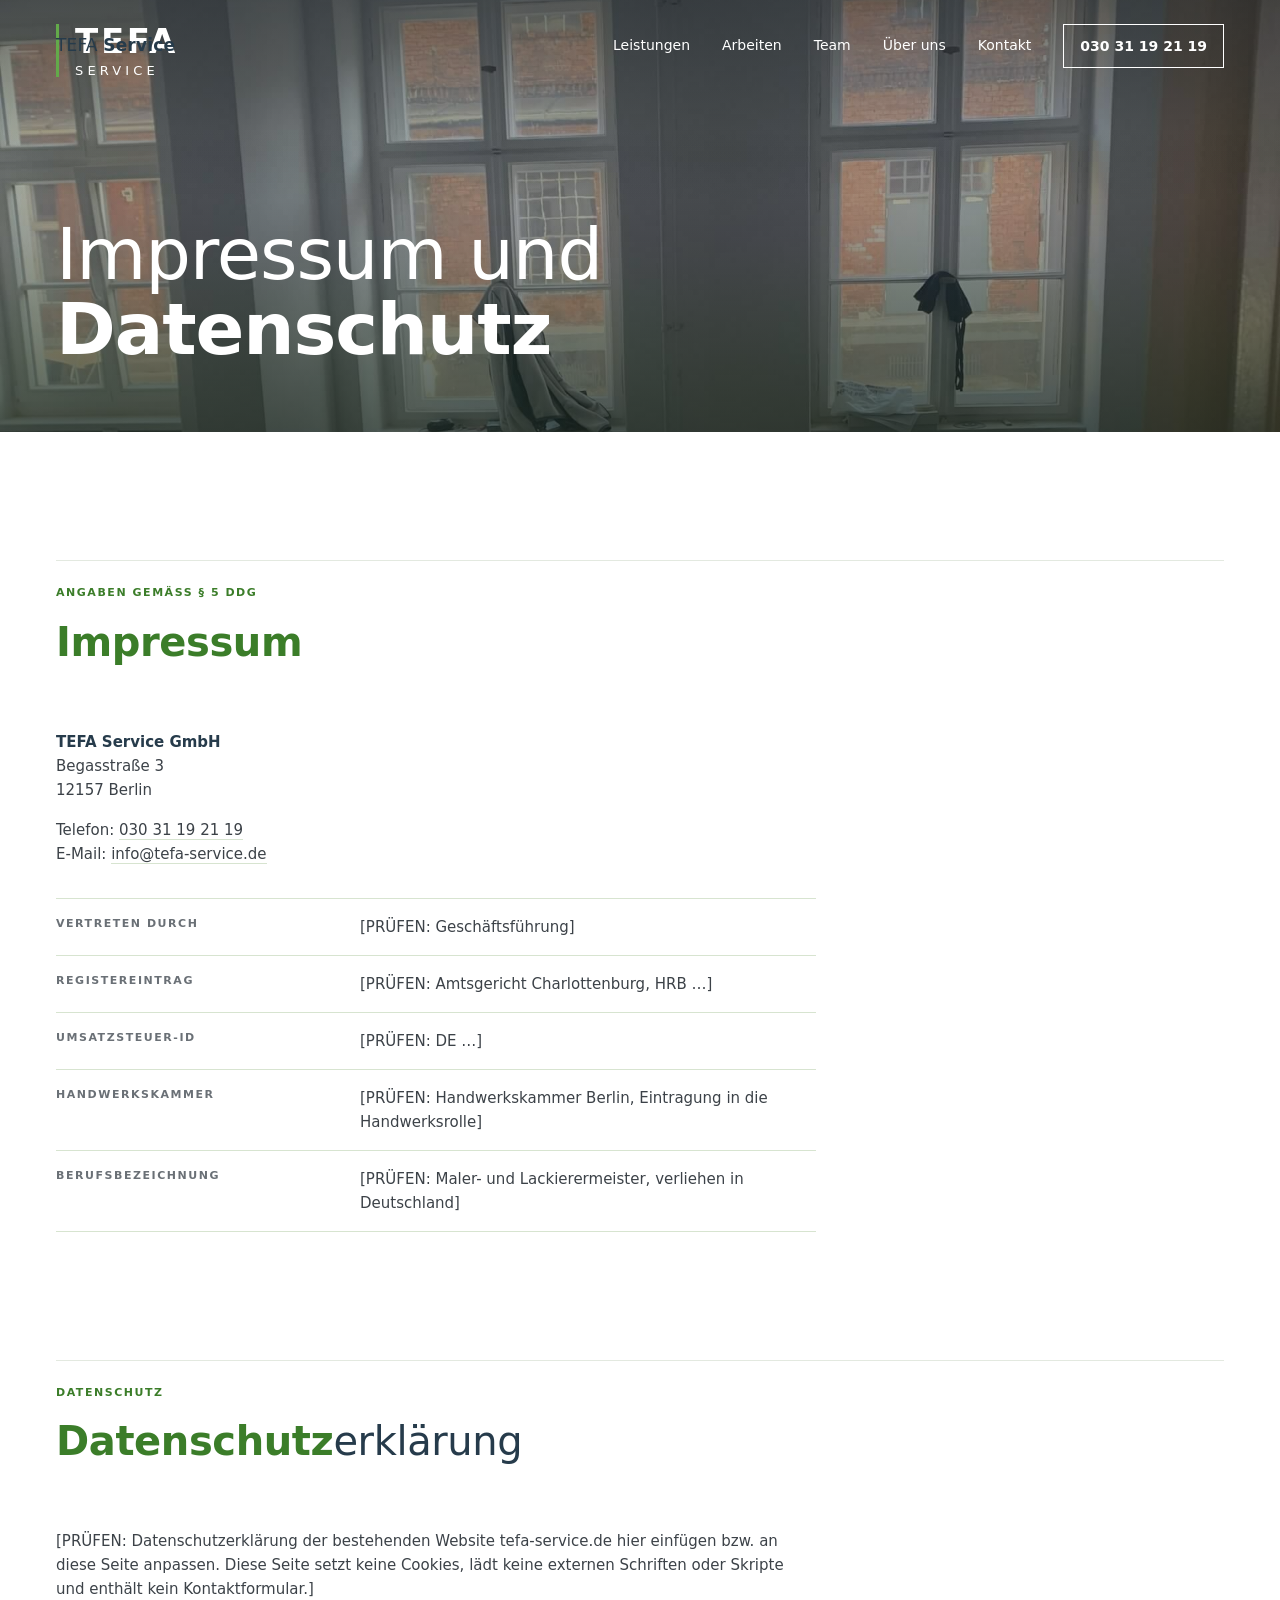
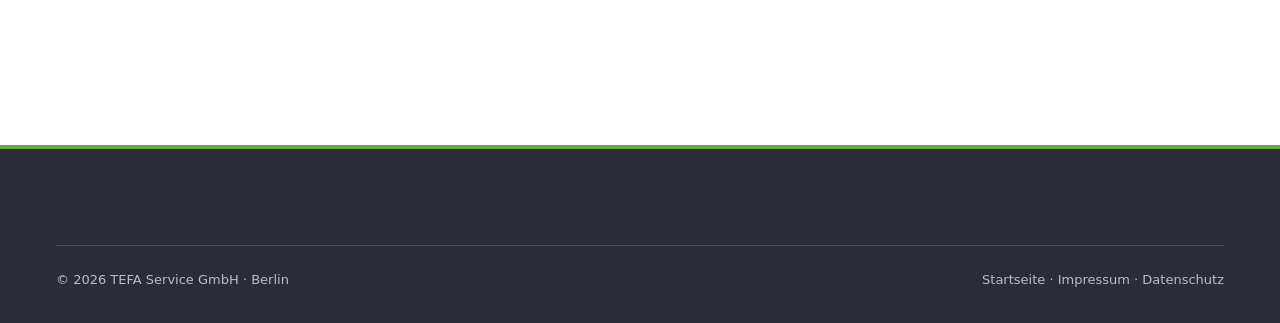
==== commit d75038d8: "TEFA Service: Markengrün als Akzentfarbe Original-Grün #63aa4a für Linien und Flächen, dunkleres Grü" ====
--- a/impressum.html
+++ b/impressum.html
@@ -5,7 +5,7 @@
 <meta name="viewport" content="width=device-width, initial-scale=1">
 <title>Impressum und Datenschutz · TEFA Service</title>
 <meta name="robots" content="noindex">
-<link rel="stylesheet" href="assets/site.css?v=4">
+<link rel="stylesheet" href="assets/site.css?v=6">
 </head>
 <body>
 <a class="skip" href="#inhalt">Zum Inhalt springen</a>
--- a/assets/site.css
+++ b/assets/site.css
@@ -541,3 +541,26 @@
 .band--video .bg-video{ position:absolute; inset:0; }
 .video-toggle{ position:absolute; left:0; bottom:0; z-index:2; min-height:var(--ctl); padding:0 var(--s2); background:var(--white); color:var(--primary); font-size:13px; font-weight:600; }
 .video-toggle:hover{ color:var(--accent); }
+
+/* ===== TEFA Service: Grün (Original-Markenfarbe #63aa4a) ===== */
+:root{
+  --green:#63aa4a;                 /* Markengrün: Linien, Flächen, Deko */
+  --accent:#3b7d29;                /* dunkleres Grün für Schrift/Buttons (5:1 auf Weiß) */
+  --accent-dark:#2f6621;
+  --accent-tint:#e9f3e4;
+  --subtle:#f4f8f2; --blue-grey:#d7e4d0; --line:#e3e9e0;
+}
+.btn--accent:hover{ background:var(--accent-dark); }
+.h1 em,.h2 em,.display em{ color:var(--accent); }
+.on-photo em,.hero em,.cap-item em{ color:inherit; }
+.hdr.solid .brand-text em,.hdr.menu-open .brand-text em{ color:var(--accent); }
+.wordmark{ border-left:3px solid var(--green); }
+.wordmark b{ color:inherit; }
+.step::before,.job-list li::before,.legal-list li::before{ background:var(--green); }
+.step::before{ width:40px; height:3px; top:-2px; }
+.quote{ border-top-color:var(--green); }
+.stars{ color:var(--green); }
+.footer{ border-top:4px solid var(--green); }
+.why-card{ background:var(--accent-tint); }
+.band figcaption{ border-left:3px solid var(--green); }
+.tint::after{ background:linear-gradient(180deg, rgba(38,59,75,.42), rgba(38,59,75,.30) 55%, rgba(47,102,33,.30)); }
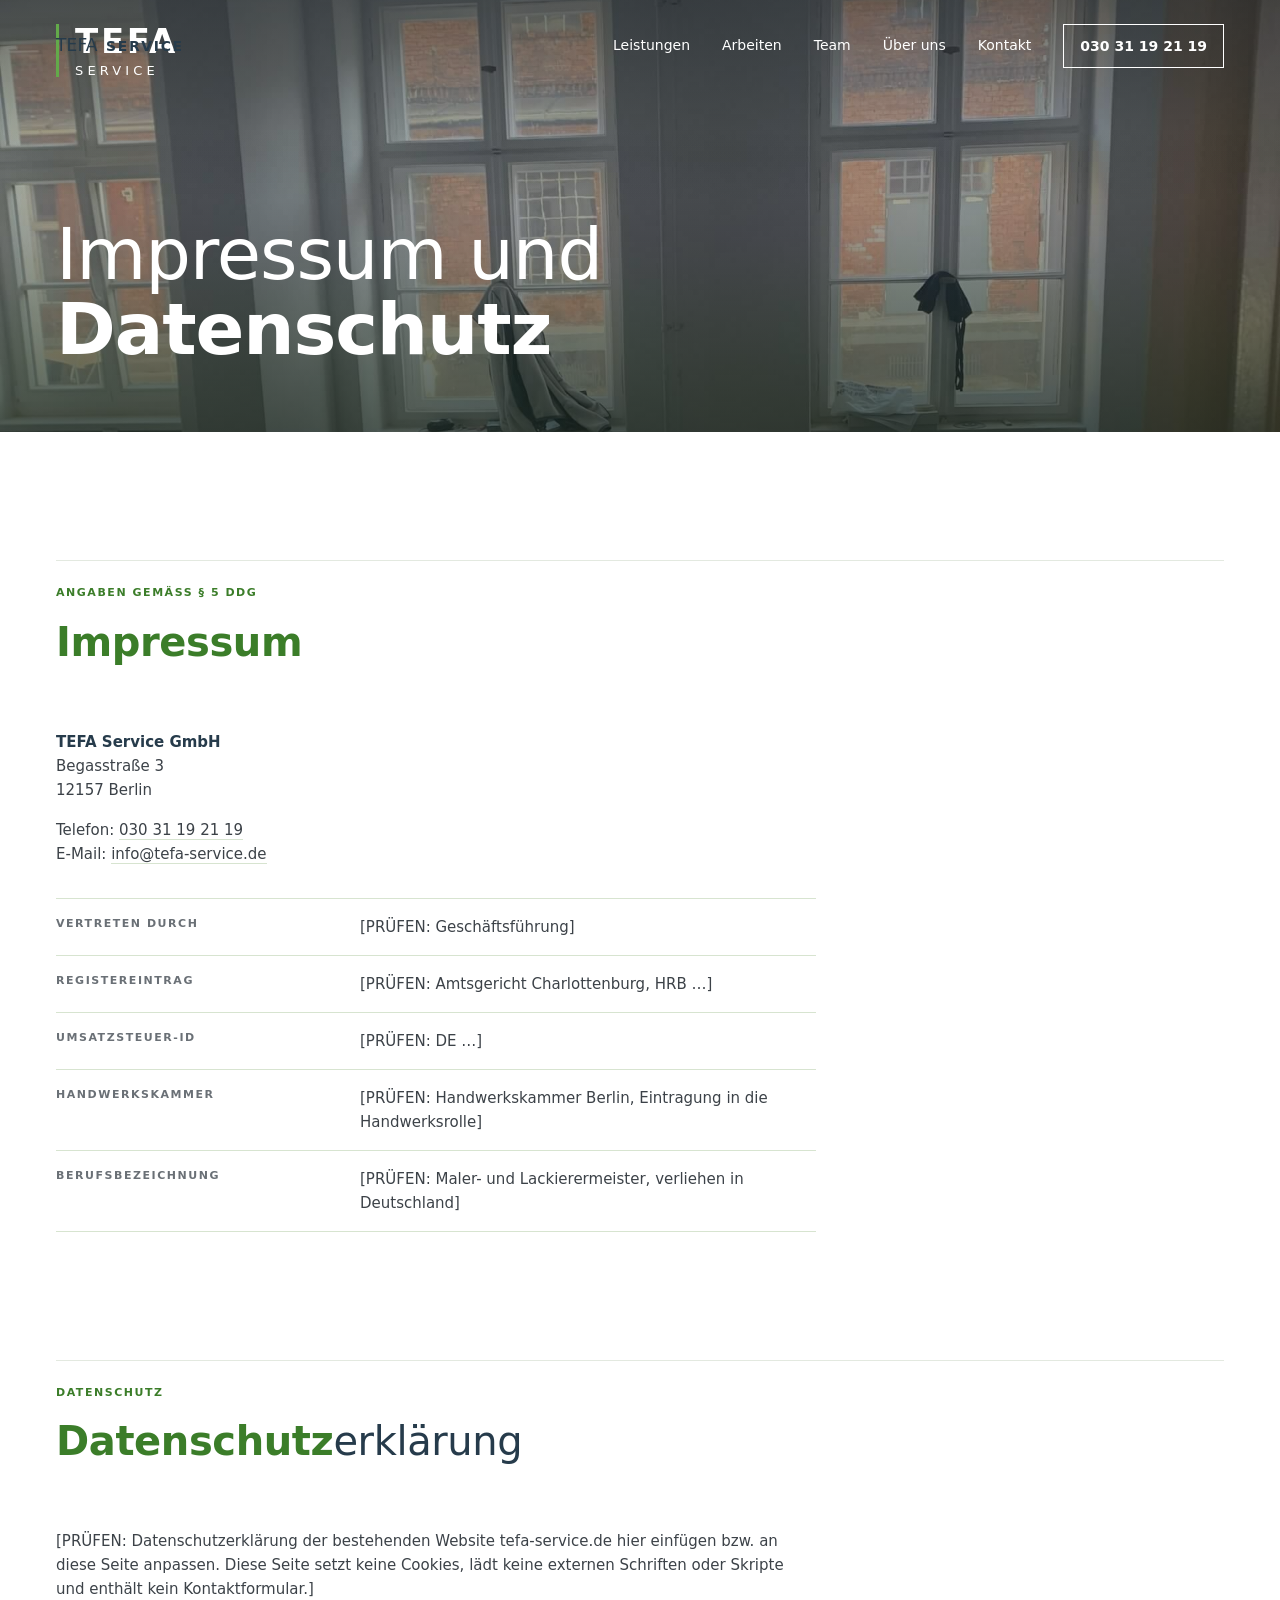
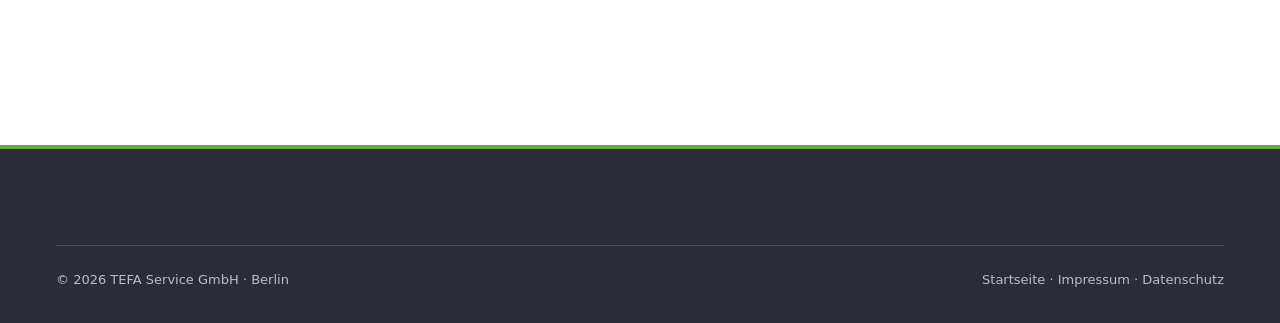
==== commit d43520d3: "TEFA Service: SERVICE in der Kopfleiste in Großbuchstaben Co-Authored-By: Claude Opus 5.5 <noreply@a" ====
--- a/impressum.html
+++ b/impressum.html
@@ -5,7 +5,7 @@
 <meta name="viewport" content="width=device-width, initial-scale=1">
 <title>Impressum und Datenschutz · TEFA Service</title>
 <meta name="robots" content="noindex">
-<link rel="stylesheet" href="assets/site.css?v=6">
+<link rel="stylesheet" href="assets/site.css?v=9">
 </head>
 <body>
 <a class="skip" href="#inhalt">Zum Inhalt springen</a>
@@ -17,7 +17,7 @@
     <nav class="nav" id="nav" aria-label="Hauptnavigation">
       <a href="index.html#leistungen">Leistungen</a>
       <a href="index.html#arbeiten">Arbeiten</a>
-      <a href="index.html#team">Team</a>
+      <a href="team.html">Team</a>
       <a href="index.html#ueber-uns">Über uns</a>
       <a href="index.html#kontakt">Kontakt</a>
       <a class="nav-tel" href="tel:+493031192119">030 31 19 21 19</a>
--- a/assets/site.css
+++ b/assets/site.css
@@ -564,3 +564,24 @@
 .why-card{ background:var(--accent-tint); }
 .band figcaption{ border-left:3px solid var(--green); }
 .tint::after{ background:linear-gradient(180deg, rgba(38,59,75,.42), rgba(38,59,75,.30) 55%, rgba(47,102,33,.30)); }
+
+/* ===== Teamseite ===== */
+.hero--team{ height:72vh; height:72svh; min-height:460px; max-height:820px; }
+.hero--team .hero-photo img{ object-position:50% 45%; }
+.people{ display:grid; grid-template-columns:repeat(2,minmax(0,1fr)); gap:var(--s4) var(--s2); }
+@media (min-width:768px){ .people{ grid-template-columns:repeat(3,minmax(0,1fr)); gap:var(--s5) var(--s3); } }
+@media (min-width:1100px){ .people{ grid-template-columns:repeat(4,minmax(0,1fr)); } }
+.people figure{ margin:0; }
+.people img{ width:100%; aspect-ratio:4/5; object-fit:cover; background:var(--grey); transition:transform .6s ease; }
+.people li{ overflow:hidden; }
+.people figure > img{ display:block; }
+.people figcaption{ position:relative; padding-top:var(--s2); margin-top:var(--s2); font-size:20px; font-weight:300; color:var(--primary); }
+.people figcaption::before{ content:""; position:absolute; left:0; top:0; width:32px; height:3px; background:var(--green); }
+.people figcaption.ph{ color:var(--muted); font-style:italic; }
+.duo-media img{ aspect-ratio:4/5; }
+@media (min-width:900px){ .duo-media{ grid-column:2 / span 5 !important; } #zusammenhalt .feature-text{ grid-column:8 / span 4 !important; align-self:center; } }
+.nav a[aria-current="page"]{ border-bottom-color:var(--green); }
+.people{ gap:var(--s2); }
+@media (min-width:768px){ .people{ gap:var(--s3); } }
+/* Schriftzug in der Kopfleiste: SERVICE in Großbuchstaben wie im Logo */
+.brand-text em{ text-transform:uppercase; letter-spacing:.12em; font-size:.82em; margin-left:.2em; }
